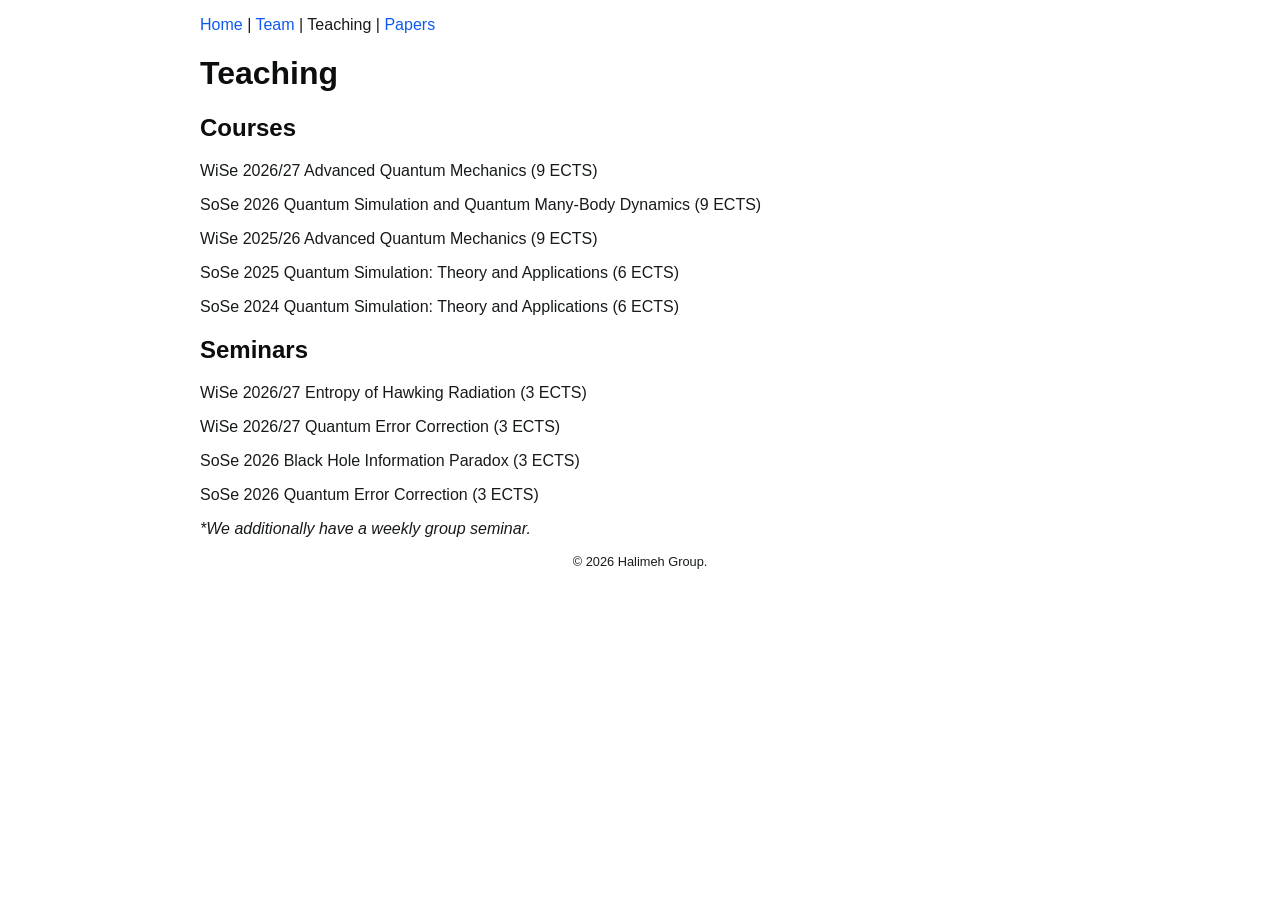
==== teaching.html @ 03b0920f "Update" ====
<!DOCTYPE html>
<html>
    <head>
        <title>Halimeh Group – Teaching</title>
        <meta name="description" content="Website of Jad Halimeh's research group">
        <meta name="viewport" content="width=device-width, initial-scale=1">
        <link rel="stylesheet" href="style.css">
    </head>
    <body>
        <p>
            <a href="/">Home</a>
            |
            <a href="team.html">Team</a>
            |
            Teaching
            |
            <a href="https://homepages.physik.uni-muenchen.de/~Jad.Halimeh/">Papers</a>
        </p>
        <h1>Teaching</h1>
        <h2>Courses</h2>
        <p>WiSe 2026/27 Advanced Quantum Mechanics (9 ECTS)</p>
        <p>SoSe 2026 Quantum Simulation and Quantum Many-Body Dynamics (9 ECTS)</p>
        <p>WiSe 2025/26 Advanced Quantum Mechanics (9 ECTS)</p>
        <p>SoSe 2025 Quantum Simulation: Theory and Applications (6 ECTS)</p>
        <p>SoSe 2024 Quantum Simulation: Theory and Applications (6 ECTS)</p>
        <h2>Seminars</h2>
        <p>WiSe 2026/27 Entropy of Hawking Radiation (3 ECTS)</p>
        <p>WiSe 2026/27 Quantum Error Correction (3 ECTS)</p>
        <p>SoSe 2026 Black Hole Information Paradox (3 ECTS)</p>
        <p>SoSe 2026 Quantum Error Correction (3 ECTS)</p>
        <p><i>*We additionally have a weekly group seminar.</i></p>
        <p style="font-size:0.8em;text-align:center;clear:both;">© 2026 Halimeh Group.</p>
    </body>
</html>
---- style.css ----
body {
    font-family: Noto Sans, Roboto, Arial, Helvetica;
    background-color: hsl(220, 5%, 10%);
    color: hsl(220, 10%, 80%);
    width: 95%;
    max-width: 55em;
    margin-left: auto;
    margin-right: auto;
}

a {
    color: hsl(200, 90%, 50%);
}

a:link, a:visited {
    text-decoration: none;
}

a:hover, a:active {
    text-decoration: underline;
}

h1, h2, h3 {
    font-weight: bold;
    color: hsl(220, 10%, 90%);
}

p {
    font-size: 1em;
}

h1 {
    font-size: 2em;
}

h2 {
    font-size: 1.5em;
}

h3 {
    font-size: 1.2em;
}

.profile-row {
    clear: both;
}

.profile-entry {
    float: left;
    width: calc(50% - 40px);
    background-color: hsl(220, 5%, 15%);
    border-radius: 10px;
    padding: 10px;
    margin: 10px
}

.profile-entry-wide {
    float: left;
    width: calc(100% - 40px);
    background-color: hsl(220, 5%, 15%);
    border-radius: 10px;
    padding: 10px;
    margin: 10px
}

.portrait {
    float: right;
    width: 35%;
    border-radius: 10px;
}

.portrait-wide {
    float: right;
    width: 20%;
    border-radius: 10px;
}

.news {
    float: right;
    width: calc(35% - 40px);
    background-color: hsl(220, 5%, 15%);
    border-radius: 10px;
    padding: 10px;
    margin: 10px;
    font-size: 0.9em;
}

.image {
    max-width: 100%;
    border-radius: 10px;
}

.icon {
    height: 1.5em;
}

ul {
    text-align: center;
    display: flex;
    gap: 2em;
    overflow-x: scroll;
    scroll-snap-type: x mandatory;
    anchor-name: --carousel;
}

li {
    list-style-type: none;
    flex: 0 0 100%;
    scroll-snap-align: center;
    margin-left: 2em;
    margin-right: 2em;
}

ul::scroll-button(*) {
    border: 0;
    font-size: 2em;
    background: none;
    color: hsl(220, 10%, 80%);
    opacity: 0.7;
    cursor: pointer;
    position: absolute;
    position-anchor: --carousel;
}

ul::scroll-button(*):hover,
ul::scroll-button(*):focus {
    opacity: 1;
}

ul::scroll-button(*):active {
    translate: 1px 1px;
}

ul::scroll-button(*):disabled {
    opacity: 0.2;
    cursor: unset;
}

ul::scroll-button(left) {
    content: "◄" / "Previous";
    right: calc(anchor(left) - 0.8em);
    bottom: calc(anchor(top) - anchor-size(height)/2);
}

ul::scroll-button(right) {
    content: "►" / "Next";
    left: calc(anchor(right) - 0.8em);
    bottom: calc(anchor(top) - anchor-size(height)/2);
}

@media (prefers-color-scheme: light) {
    body {
        background-color: white;
        color: hsl(200, 10%, 10%);
    }

    a {
        color: hsl(220, 90%, 50%);
    }

    h1, h2, h3 {
        font-weight: bold;
        color: hsl(200, 10%, 5%);
    }

    .profile-entry, .profile-entry-wide, .news {
        background-color: hsl(200, 5%, 94%);
    }

    ul::scroll-button(*) {
        color: hsl(200, 10%, 10%);
    }
}

@media (max-width: 767px) {
    .profile-entry, .news {
        width: calc(100% - 40px);
    }

    .news {
        font-size: 1em;
    }

    .portrait-wide {
        width: 35%;
    }

    .image {
        max-width: 100%;
    }
}
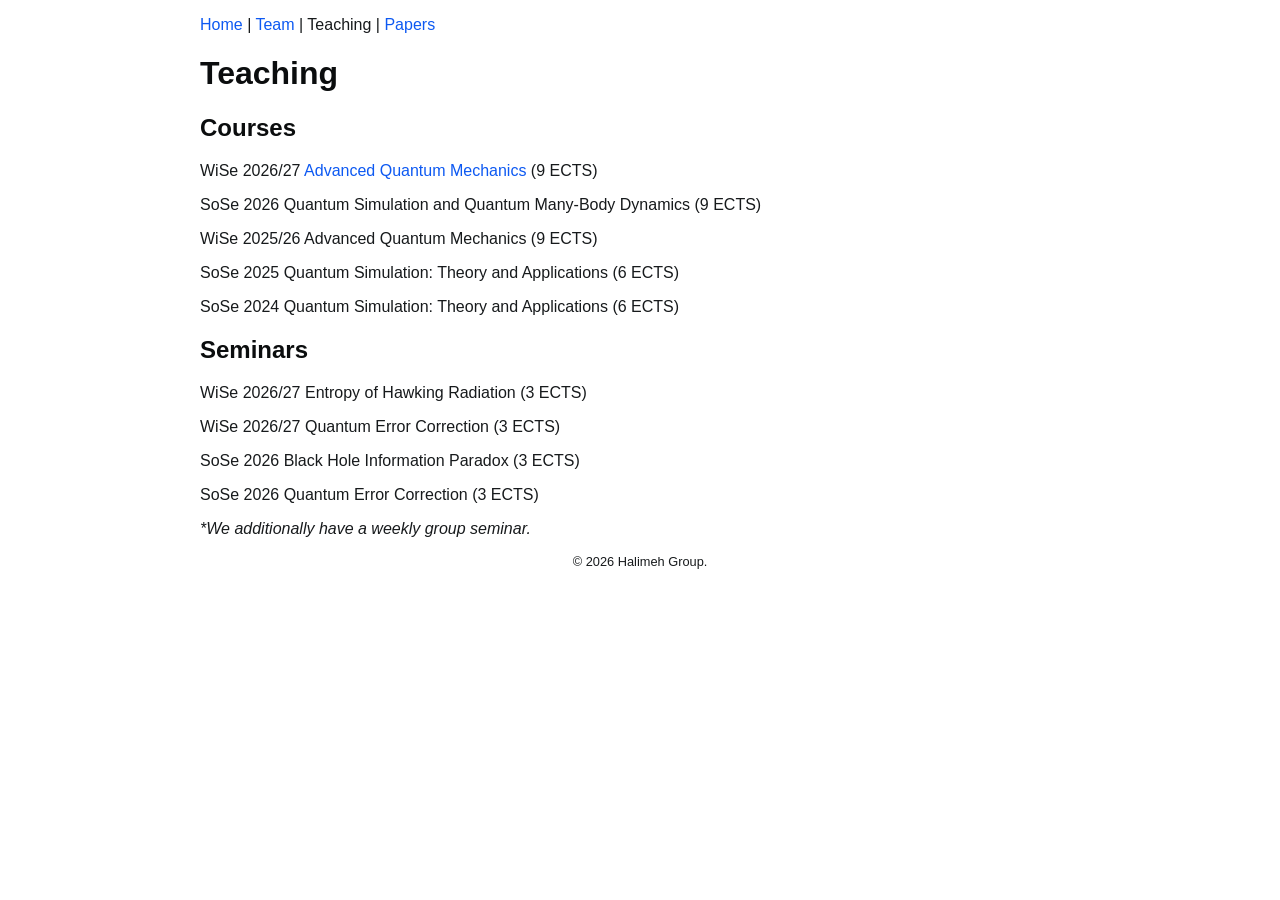
==== commit 7da26e6b: "Add AQM page" ====
--- a/teaching.html
+++ b/teaching.html
@@ -18,7 +18,7 @@
         </p>
         <h1>Teaching</h1>
         <h2>Courses</h2>
-        <p>WiSe 2026/27 Advanced Quantum Mechanics (9 ECTS)</p>
+        <p>WiSe 2026/27 <a href="aqm.html">Advanced Quantum Mechanics</a> (9 ECTS)</p>
         <p>SoSe 2026 Quantum Simulation and Quantum Many-Body Dynamics (9 ECTS)</p>
         <p>WiSe 2025/26 Advanced Quantum Mechanics (9 ECTS)</p>
         <p>SoSe 2025 Quantum Simulation: Theory and Applications (6 ECTS)</p>
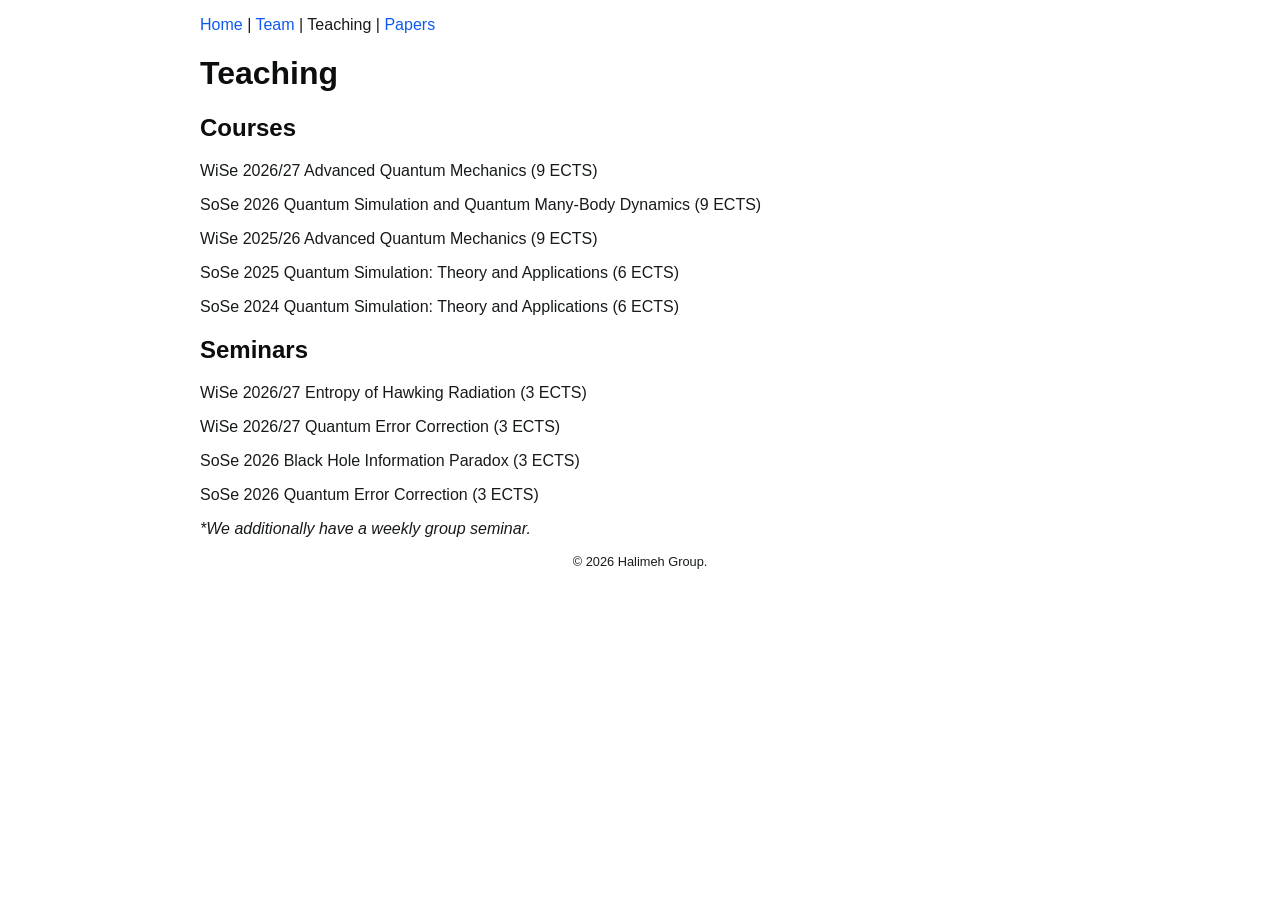
==== commit d0e44a05: "Remove AQM page" ====
--- a/teaching.html
+++ b/teaching.html
@@ -18,7 +18,7 @@
         </p>
         <h1>Teaching</h1>
         <h2>Courses</h2>
-        <p>WiSe 2026/27 <a href="aqm.html">Advanced Quantum Mechanics</a> (9 ECTS)</p>
+        <p>WiSe 2026/27 Advanced Quantum Mechanics (9 ECTS)</p>
         <p>SoSe 2026 Quantum Simulation and Quantum Many-Body Dynamics (9 ECTS)</p>
         <p>WiSe 2025/26 Advanced Quantum Mechanics (9 ECTS)</p>
         <p>SoSe 2025 Quantum Simulation: Theory and Applications (6 ECTS)</p>
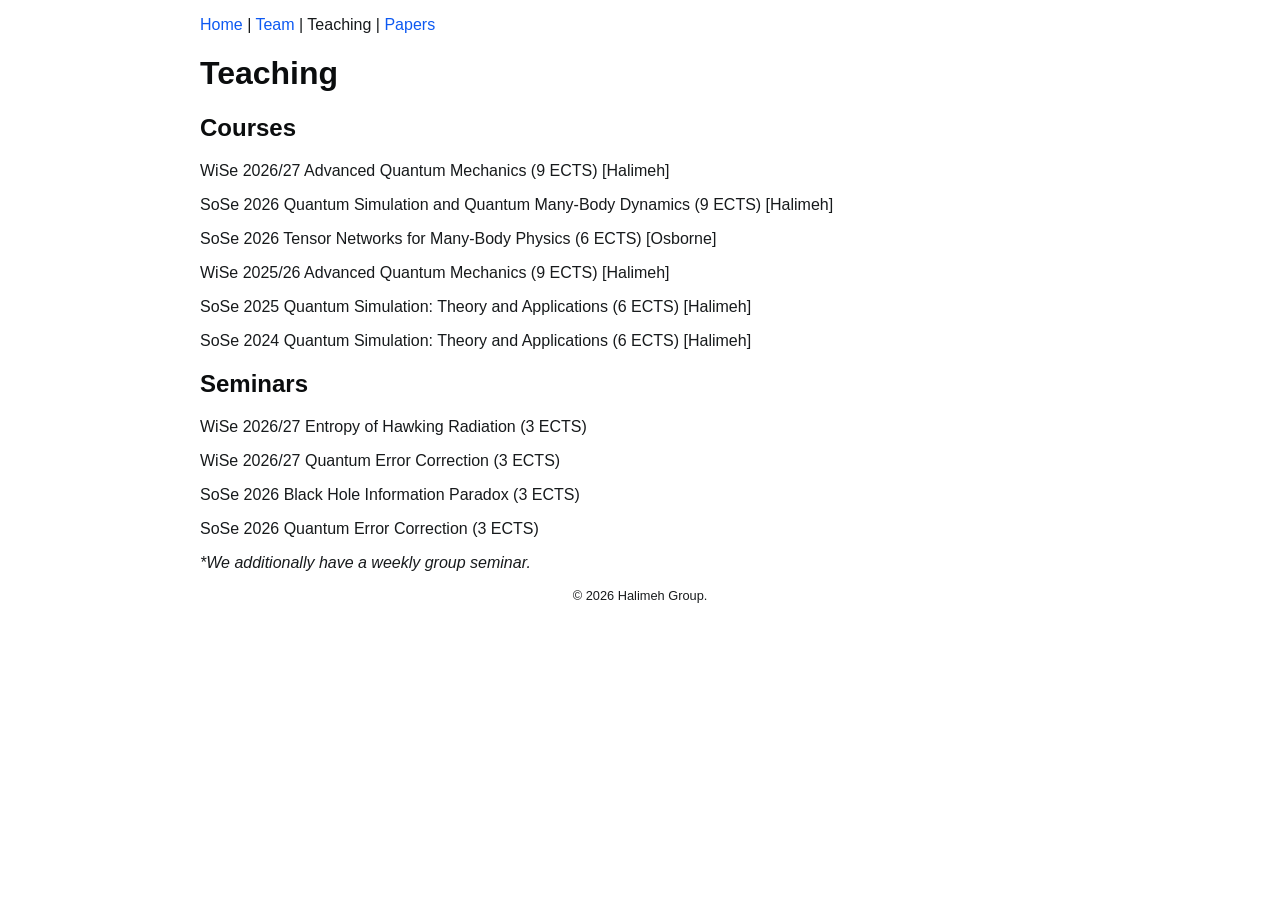
==== commit e883d05a: "Add teaching of other group members" ====
--- a/teaching.html
+++ b/teaching.html
@@ -18,11 +18,12 @@
         </p>
         <h1>Teaching</h1>
         <h2>Courses</h2>
-        <p>WiSe 2026/27 Advanced Quantum Mechanics (9 ECTS)</p>
-        <p>SoSe 2026 Quantum Simulation and Quantum Many-Body Dynamics (9 ECTS)</p>
-        <p>WiSe 2025/26 Advanced Quantum Mechanics (9 ECTS)</p>
-        <p>SoSe 2025 Quantum Simulation: Theory and Applications (6 ECTS)</p>
-        <p>SoSe 2024 Quantum Simulation: Theory and Applications (6 ECTS)</p>
+        <p>WiSe 2026/27 Advanced Quantum Mechanics (9 ECTS) [Halimeh]</p>
+        <p>SoSe 2026 Quantum Simulation and Quantum Many-Body Dynamics (9 ECTS) [Halimeh]</p>
+        <p>SoSe 2026 Tensor Networks for Many-Body Physics (6 ECTS) [Osborne]</p>
+        <p>WiSe 2025/26 Advanced Quantum Mechanics (9 ECTS) [Halimeh]</p>
+        <p>SoSe 2025 Quantum Simulation: Theory and Applications (6 ECTS) [Halimeh]</p>
+        <p>SoSe 2024 Quantum Simulation: Theory and Applications (6 ECTS) [Halimeh]</p>
         <h2>Seminars</h2>
         <p>WiSe 2026/27 Entropy of Hawking Radiation (3 ECTS)</p>
         <p>WiSe 2026/27 Quantum Error Correction (3 ECTS)</p>
--- a/style.css
+++ b/style.css
@@ -82,6 +82,8 @@
     border-radius: 10px;
     padding: 10px;
     margin: 10px;
+    margin-left: 20px;
+    margin-right: calc(max(360px - 40vw, 40px - 35%));
     font-size: 0.9em;
 }
 
@@ -94,58 +96,34 @@
     height: 1.5em;
 }
 
-ul {
-    text-align: center;
-    display: flex;
-    gap: 2em;
-    overflow-x: scroll;
-    scroll-snap-type: x mandatory;
-    anchor-name: --carousel;
+.carousel {
+    display: flow-root;
+    margin: 1em 2em;
 }
 
-li {
-    list-style-type: none;
-    flex: 0 0 100%;
-    scroll-snap-align: center;
-    margin-left: 2em;
-    margin-right: 2em;
+.carousel-inner {
+    height: min(400px, 65vw);
 }
 
-ul::scroll-button(*) {
-    border: 0;
-    font-size: 2em;
-    background: none;
-    color: hsl(220, 10%, 80%);
-    opacity: 0.7;
-    cursor: pointer;
-    position: absolute;
-    position-anchor: --carousel;
+.carousel-item {
+    height: 100%;
 }
 
-ul::scroll-button(*):hover,
-ul::scroll-button(*):focus {
-    opacity: 1;
+.carousel-item .image {
+    display: block;
+    height: 100%;
+    width: auto;
+    margin: auto;
+    object-fit: contain;
 }
 
-ul::scroll-button(*):active {
-    translate: 1px 1px;
+.carousel-indicators {
+    position: relative;
+    margin: 0.5em 15% 0;
 }
 
-ul::scroll-button(*):disabled {
-    opacity: 0.2;
-    cursor: unset;
-}
-
-ul::scroll-button(left) {
-    content: "◄" / "Previous";
-    right: calc(anchor(left) - 0.8em);
-    bottom: calc(anchor(top) - anchor-size(height)/2);
-}
-
-ul::scroll-button(right) {
-    content: "►" / "Next";
-    left: calc(anchor(right) - 0.8em);
-    bottom: calc(anchor(top) - anchor-size(height)/2);
+.carousel-indicators [data-bs-target] {
+    background-color: hsl(220, 10%, 80%);
 }
 
 @media (prefers-color-scheme: light) {
@@ -167,8 +145,12 @@
         background-color: hsl(200, 5%, 94%);
     }
 
-    ul::scroll-button(*) {
-        color: hsl(200, 10%, 10%);
+    .carousel-control-prev-icon, .carousel-control-next-icon {
+        filter: invert(1);
+    }
+
+    .carousel-indicators [data-bs-target] {
+        background-color: hsl(200, 10%, 10%);
     }
 }
 
@@ -179,6 +161,8 @@
 
     .news {
         font-size: 1em;
+        margin-left: 10px;
+        margin-right: 10px;
     }
 
     .portrait-wide {
